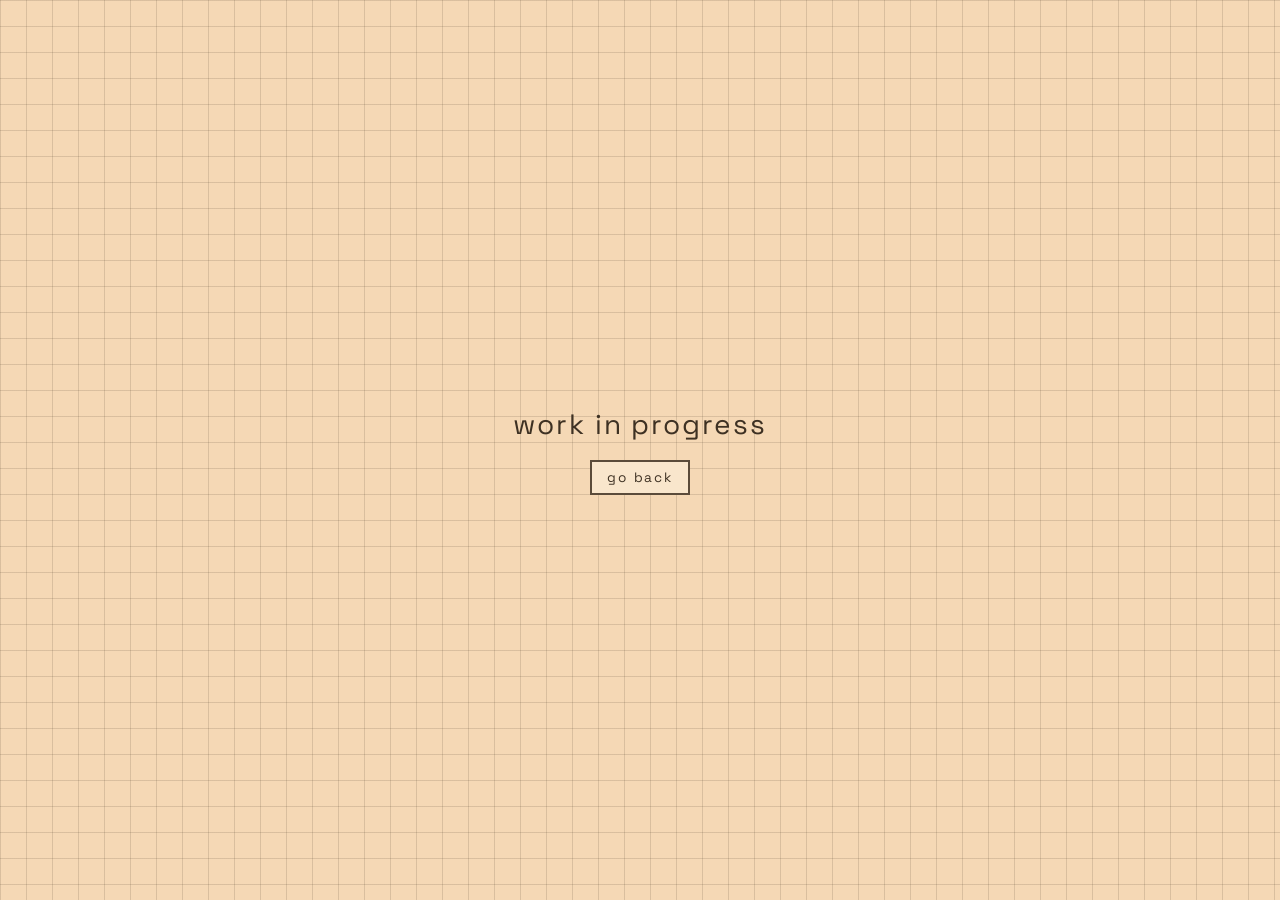
==== wip/index.html @ 019882df "add auxiliary wip page" ====
<!DOCTYPE html>
<html lang="en">
  <head>
    <meta charset="UTF-8" />
    <meta name="viewport" content="width=device-width, initial-scale=1.0" />
    <title>Ludosanu · Work In Progress</title>
    <link rel="preconnect" href="https://fonts.googleapis.com" />
    <link rel="preconnect" href="https://fonts.gstatic.com" crossorigin />
    <link
      href="https://fonts.googleapis.com/css2?family=Space+Grotesk:wght@400;500&display=swap"
      rel="stylesheet"
    />
    <link rel="stylesheet" href="../styles.css" />
  </head>
  <body>
    <main class="wip-simple" aria-label="Work in progress notice">
      <p class="wip-text">work in progress</p>
      <a class="chip chip-solid" href="../index.html">go back</a>
    </main>

    <script src="../theme.js" defer></script>
  </body>
</html>
---- styles.css ----
:root {
  --bg-light: #f5d8b5;
  --card-light: #f9e6cc;
  --line-light: #5b4b3a;
  --text-light: #3e3123;
  --bg-dark: #1e1711;
  --card-dark: #2a2119;
  --line-dark: #cfc0a9;
  --text-dark: #f8e9d2;
  --grid-light: rgba(91, 75, 58, 0.18);
  --grid-dark: rgba(207, 192, 169, 0.10);
  --grid-size: 26px;
}

* {
  box-sizing: border-box;
  margin: 0;
  padding: 0;
}

::selection {
  background: #ffffff;
  color: #000000;
}

body {
  --bg: var(--bg-light);
  --card: var(--card-light);
  --line: var(--line-light);
  --text: var(--text-light);
  --grid: var(--grid-light);
  font-family: "Space Grotesk", "Trebuchet MS", sans-serif;
  line-height: 1.4;
  background-color: var(--bg);
  background-image: linear-gradient(var(--grid) 1px, transparent 1px),
    linear-gradient(90deg, var(--grid) 1px, transparent 1px);
  background-size: var(--grid-size) var(--grid-size);
  min-height: 100vh;
  color: var(--text);
  display: flex;
  align-items: center;
  justify-content: center;
}

body[data-theme="dark"] {
  --bg: var(--bg-dark);
  --card: var(--card-dark);
  --line: var(--line-dark);
  --text: var(--text-dark);
  --grid: var(--grid-dark);
}

button,
a {
  font: inherit;
  color: inherit;
}

canvas {
  position: fixed;
  inset: 0;
  width: 100%;
  height: 100%;
  z-index: 0;
}

.hover-marker {
  position: fixed;
  width: 12px;
  height: 12px;
  border: 2px solid var(--line);
  border-radius: 50%;
  pointer-events: none;
  z-index: 0;
  opacity: 0;
  transition: opacity 0.15s ease;
  transform: translate(-50%, -50%);
  background: var(--bg);
}

.hover-marker[data-visible="true"] {
  opacity: 1;
}

.hero {
  position: relative;
  z-index: 1;
  width: min(90vw, 420px);
  display: flex;
  justify-content: center;
  align-items: center;
  padding: 3rem 1rem;
}

.card {
  width: 100%;
  border: 2px solid var(--line);
  background: var(--card);
  padding: 2.5rem 2rem;
  display: flex;
  flex-direction: column;
  gap: 1.5rem;
  text-transform: lowercase;
  letter-spacing: 0.08em;
  text-align: center;
}

.badge {
  border: 2px solid var(--line);
  width: fit-content;
  margin: 0 auto;
  padding: 0.4rem 1rem;
  font-size: 0.85rem;
}

.badge:hover {
  cursor: url("resources/cat.svg") 8 4, pointer;
}

nav {
  display: flex;
  flex-direction: column;
  gap: 0.75rem;
  align-items: center;
}

nav a {
  text-decoration: none;
  color: var(--text);
  font-size: 1.25rem;
  width: fit-content;
  display: inline-flex;
  align-items: center;
  justify-content: center;
  transition: transform 0.2s ease;
}

nav a:hover {
  transform: translateY(-2px);
}

.card-actions {
  display: flex;
  justify-content: center;
  gap: 0.75rem;
  flex-wrap: wrap;
}

.chip {
  border: 2px solid var(--line);
  padding: 0.35rem 0.9rem;
  background: transparent;
  font-size: 0.85rem;
  text-transform: lowercase;
  cursor: pointer;
  transition: transform 0.2s ease;
  text-decoration: none;
  display: inline-flex;
  align-items: center;
  justify-content: center;
}

.chip:hover {
  transform: translateY(-2px);
}

.chip.theme-toggle {
  width: 2.5rem;
}

.chip-solid {
  background: var(--card);
}

.wip-simple {
  min-height: 100vh;
  width: 100%;
  display: flex;
  flex-direction: column;
  align-items: center;
  justify-content: center;
  gap: 1rem;
  text-transform: lowercase;
  letter-spacing: 0.12em;
}

.wip-text {
  font-size: 1.75rem;
  text-align: center;
}

@media (max-width: 480px) {
  .card {
    padding: 1.5rem;
  }
}
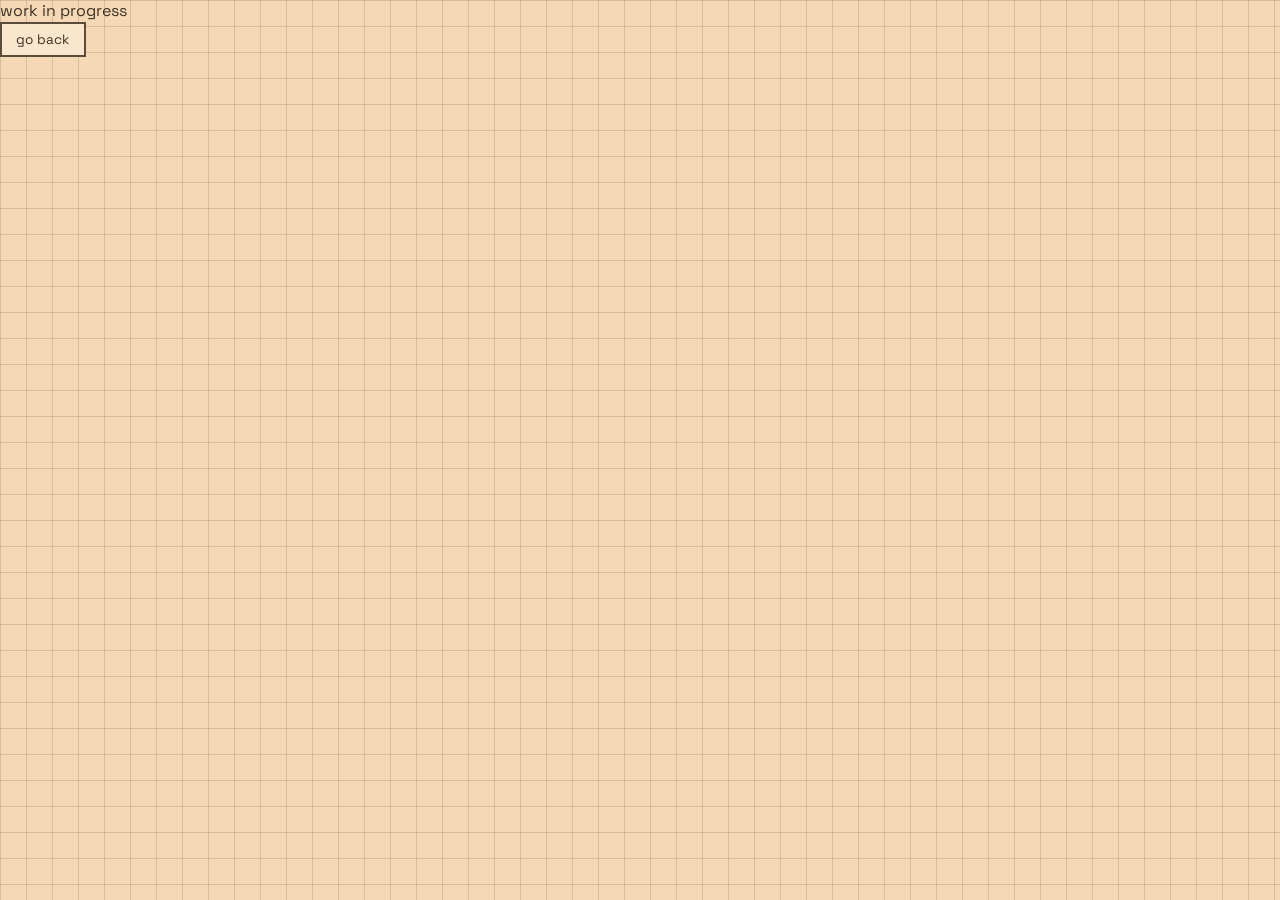
==== commit 00f8ba8f: "reorganize scripts" ====
--- a/wip/index.html
+++ b/wip/index.html
@@ -3,21 +3,22 @@
   <head>
     <meta charset="UTF-8" />
     <meta name="viewport" content="width=device-width, initial-scale=1.0" />
-    <title>Ludosanu · Work In Progress</title>
+    <title>ludosanu luca - wip</title>
     <link rel="preconnect" href="https://fonts.googleapis.com" />
     <link rel="preconnect" href="https://fonts.gstatic.com" crossorigin />
     <link
       href="https://fonts.googleapis.com/css2?family=Space+Grotesk:wght@400;500&display=swap"
       rel="stylesheet"
     />
+    <link rel="icon" href="../resources/cat.svg" type="image/svg+xml" />
     <link rel="stylesheet" href="../styles.css" />
   </head>
   <body>
     <main class="wip-simple" aria-label="Work in progress notice">
       <p class="wip-text">work in progress</p>
-      <a class="chip chip-solid" href="../index.html">go back</a>
+      <a class="chip chip-solid" href="/">go back</a>
     </main>
 
-    <script src="../theme.js" defer></script>
+    <script src="../js/theme.js" defer></script>
   </body>
 </html>
--- a/styles.css
+++ b/styles.css
@@ -8,7 +8,7 @@
   --line-dark: #cfc0a9;
   --text-dark: #f8e9d2;
   --grid-light: rgba(91, 75, 58, 0.18);
-  --grid-dark: rgba(207, 192, 169, 0.10);
+  --grid-dark: rgba(207, 192, 169, 0.1);
   --grid-size: 26px;
 }
 
@@ -37,9 +37,7 @@
   background-size: var(--grid-size) var(--grid-size);
   min-height: 100vh;
   color: var(--text);
-  display: flex;
-  align-items: center;
-  justify-content: center;
+  overflow: hidden;
 }
 
 body[data-theme="dark"] {
@@ -56,11 +54,36 @@
   color: inherit;
 }
 
+#viewport {
+  position: relative;
+  width: 100vw;
+  height: 100vh;
+  overflow: auto;
+  scroll-snap-type: both mandatory;
+  scrollbar-width: none;
+  overscroll-behavior: none;
+  scroll-behavior: smooth;
+}
+
+#viewport::-webkit-scrollbar {
+  display: none;
+}
+
+#grid {
+  position: relative;
+  display: grid;
+  grid-template-columns: 100vw 100vw;
+  grid-template-rows: 100vh 100vh;
+  width: 200vw;
+  height: 200vh;
+}
+
 canvas {
-  position: fixed;
-  inset: 0;
-  width: 100%;
-  height: 100%;
+  position: absolute;
+  top: 0;
+  left: 0;
+  width: 200vw;
+  height: 200vh;
   z-index: 0;
 }
 
@@ -71,7 +94,7 @@
   border: 2px solid var(--line);
   border-radius: 50%;
   pointer-events: none;
-  z-index: 0;
+  z-index: 5;
   opacity: 0;
   transition: opacity 0.15s ease;
   transform: translate(-50%, -50%);
@@ -82,18 +105,22 @@
   opacity: 1;
 }
 
-.hero {
+#grid .panel {
+  width: 100vw;
+  height: 100vh;
   position: relative;
-  z-index: 1;
+  z-index: 10;
+  display: flex;
+  align-items: center;
+  justify-content: center;
+  padding: 3rem;
+  pointer-events: none;
+  scroll-snap-align: start;
+}
+
+.panel-content,
+.card {
   width: min(90vw, 420px);
-  display: flex;
-  justify-content: center;
-  align-items: center;
-  padding: 3rem 1rem;
-}
-
-.card {
-  width: 100%;
   border: 2px solid var(--line);
   background: var(--card);
   padding: 2.5rem 2rem;
@@ -103,6 +130,7 @@
   text-transform: lowercase;
   letter-spacing: 0.08em;
   text-align: center;
+  pointer-events: auto;
 }
 
 .badge {
@@ -117,25 +145,26 @@
   cursor: url("resources/cat.svg") 8 4, pointer;
 }
 
-nav {
+.card-nav {
   display: flex;
   flex-direction: column;
   gap: 0.75rem;
   align-items: center;
 }
 
-nav a {
-  text-decoration: none;
+.card-nav button {
+  background: none;
+  border: none;
+  padding: 0.25rem 0;
   color: var(--text);
   font-size: 1.25rem;
-  width: fit-content;
-  display: inline-flex;
-  align-items: center;
-  justify-content: center;
+  text-transform: inherit;
+  letter-spacing: inherit;
+  cursor: pointer;
   transition: transform 0.2s ease;
 }
 
-nav a:hover {
+.card-nav button:hover {
   transform: translateY(-2px);
 }
 
@@ -146,7 +175,8 @@
   flex-wrap: wrap;
 }
 
-.chip {
+.chip,
+.quadrant-nav button {
   border: 2px solid var(--line);
   padding: 0.35rem 0.9rem;
   background: transparent;
@@ -160,7 +190,8 @@
   justify-content: center;
 }
 
-.chip:hover {
+.chip:hover,
+.quadrant-nav button:hover {
   transform: translateY(-2px);
 }
 
@@ -172,25 +203,37 @@
   background: var(--card);
 }
 
-.wip-simple {
-  min-height: 100vh;
+.quadrant-nav {
+  position: fixed;
+  top: 1rem;
+  right: 1rem;
+  z-index: 20;
+  display: flex;
+  flex-direction: column;
+  gap: 0.5rem;
+  background: rgba(0, 0, 0, 0.05);
+  backdrop-filter: blur(1px);
+  border: 2px solid var(--line);
+  padding: 0.75rem;
+}
+
+.quadrant-nav button {
   width: 100%;
-  display: flex;
-  flex-direction: column;
-  align-items: center;
-  justify-content: center;
-  gap: 1rem;
-  text-transform: lowercase;
-  letter-spacing: 0.12em;
-}
-
-.wip-text {
-  font-size: 1.75rem;
-  text-align: center;
+  background: var(--card);
 }
 
 @media (max-width: 480px) {
+  .panel-content,
   .card {
     padding: 1.5rem;
   }
-}
+
+  #grid .panel {
+    padding: 1.5rem;
+  }
+
+  .quadrant-nav {
+    right: 0.5rem;
+    top: 0.5rem;
+  }
+}
